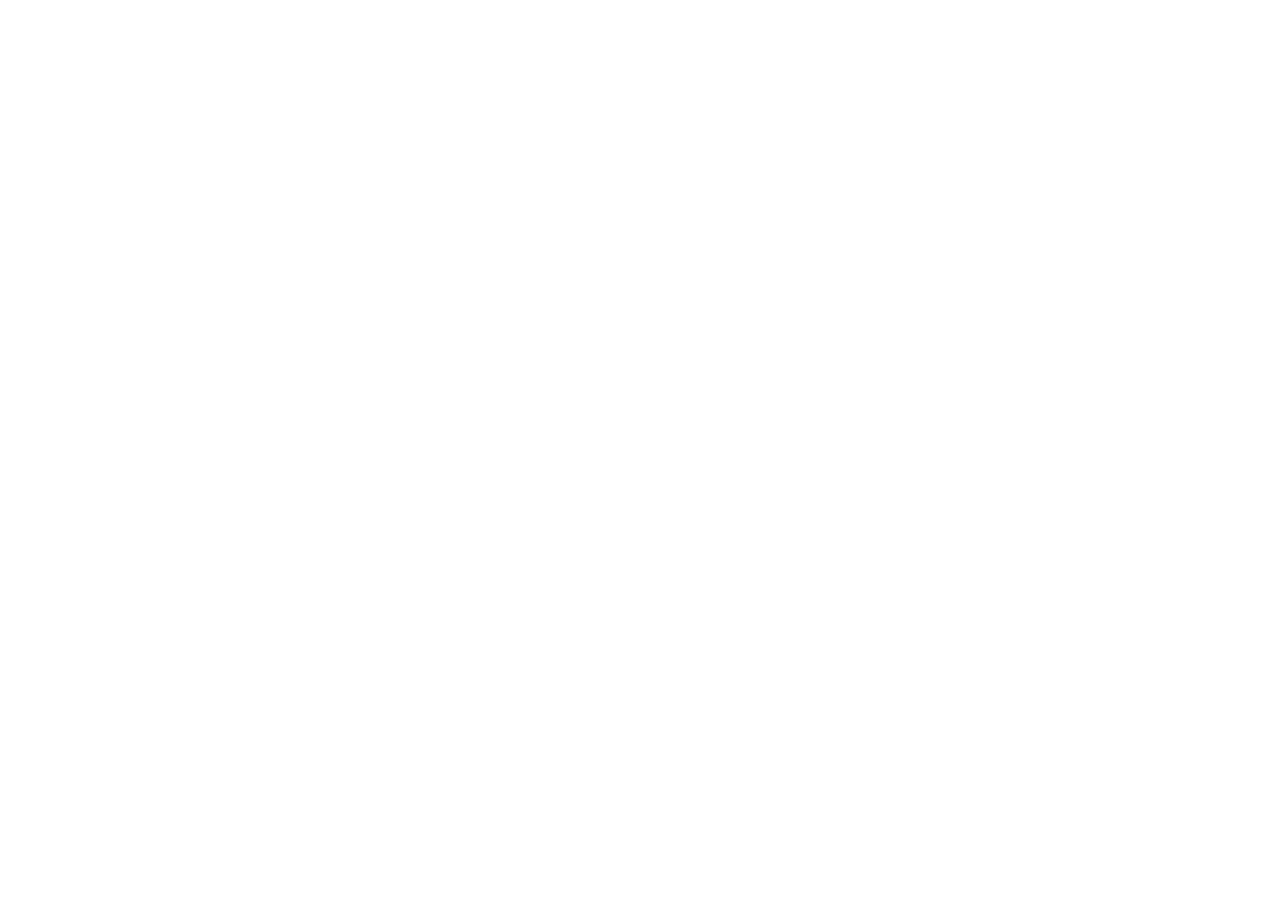
==== index.html @ 722bd199 "'deploy'" ====
<!DOCTYPE html><html lang=en><head><meta charset=utf-8><meta http-equiv=X-UA-Compatible content="IE=edge"><meta name=viewport content="width=device-width,initial-scale=1"><title>sample6</title><link href=/sample6/css/app.476708ba.css rel=preload as=style><link href=/sample6/css/chunk-vendors.8cd144cb.css rel=preload as=style><link href=/sample6/js/app.eaf3321b.js rel=preload as=script><link href=/sample6/js/chunk-vendors.2b9b4a46.js rel=preload as=script><link href=/sample6/css/chunk-vendors.8cd144cb.css rel=stylesheet><link href=/sample6/css/app.476708ba.css rel=stylesheet></head><body><noscript><strong>We're sorry but sample6 doesn't work properly without JavaScript enabled. Please enable it to continue.</strong></noscript><div id=app></div><script src=/sample6/js/chunk-vendors.2b9b4a46.js></script><script src=/sample6/js/app.eaf3321b.js></script></body></html>
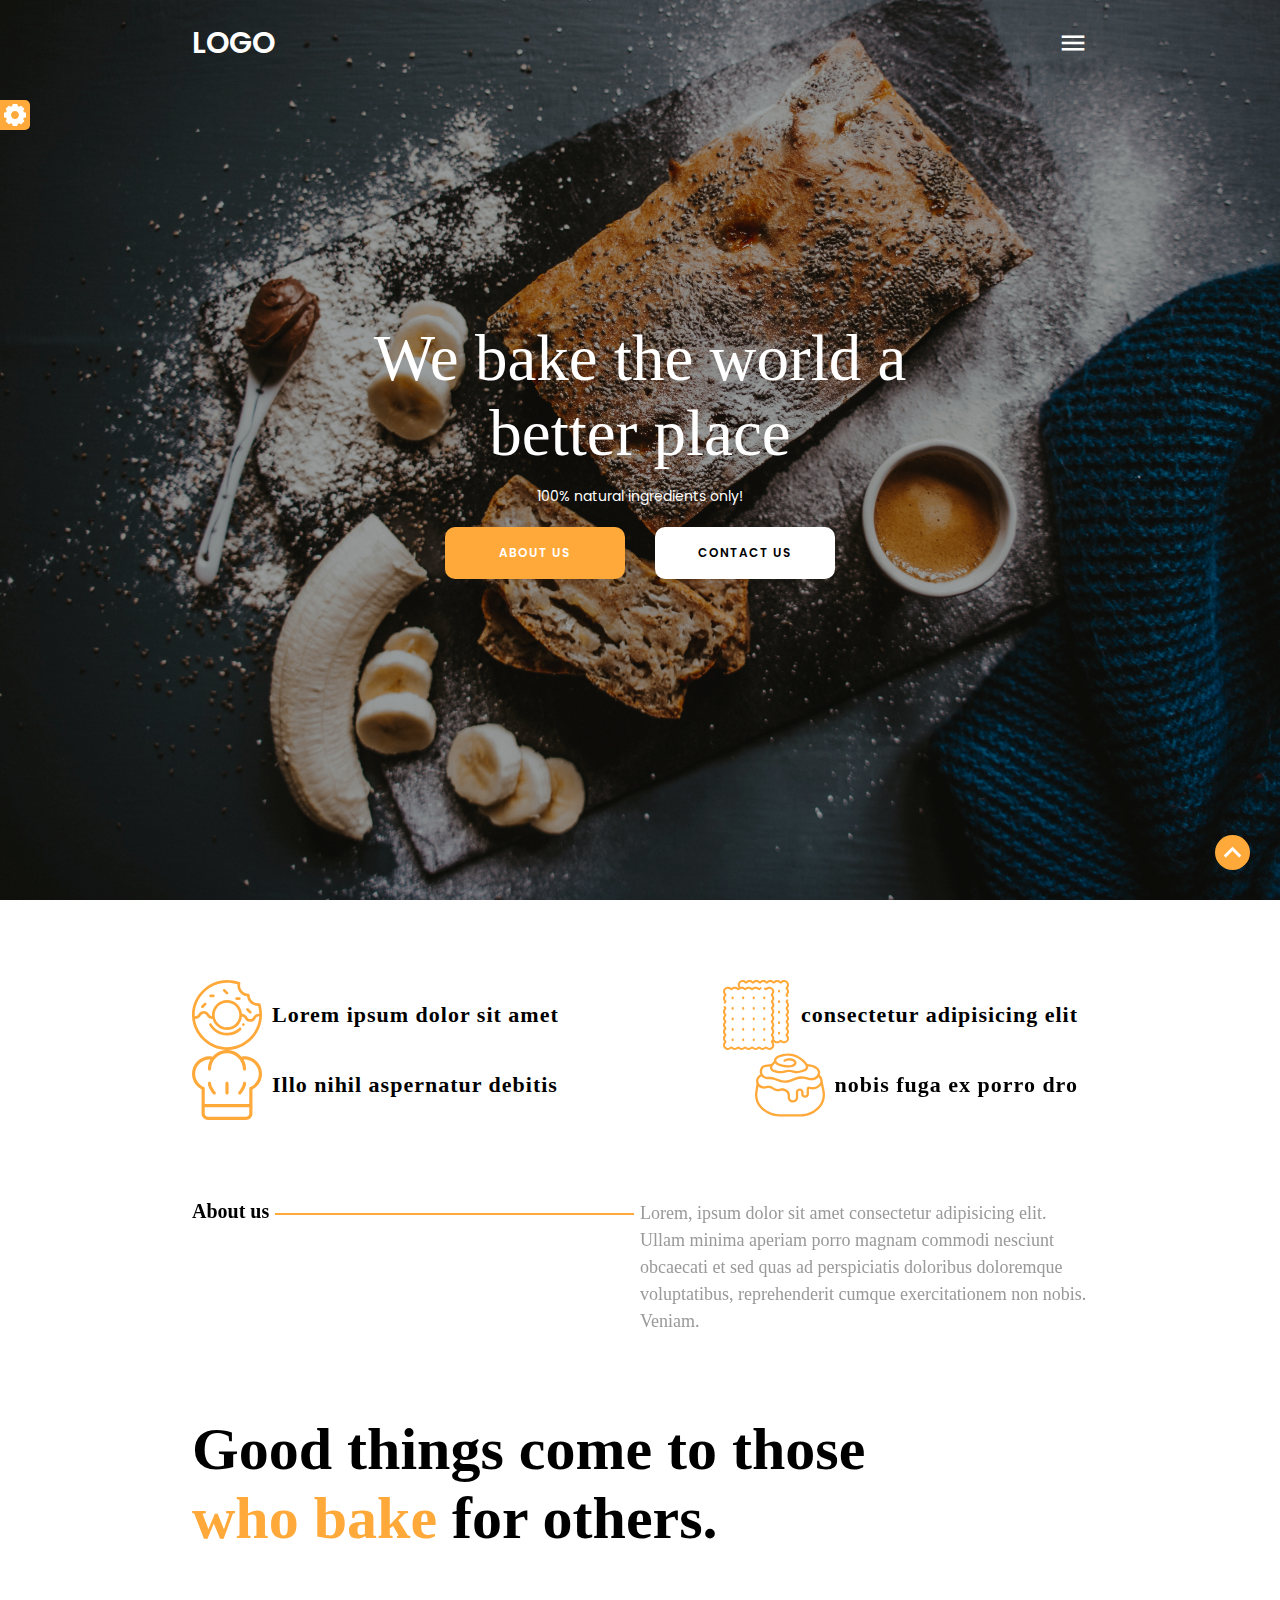
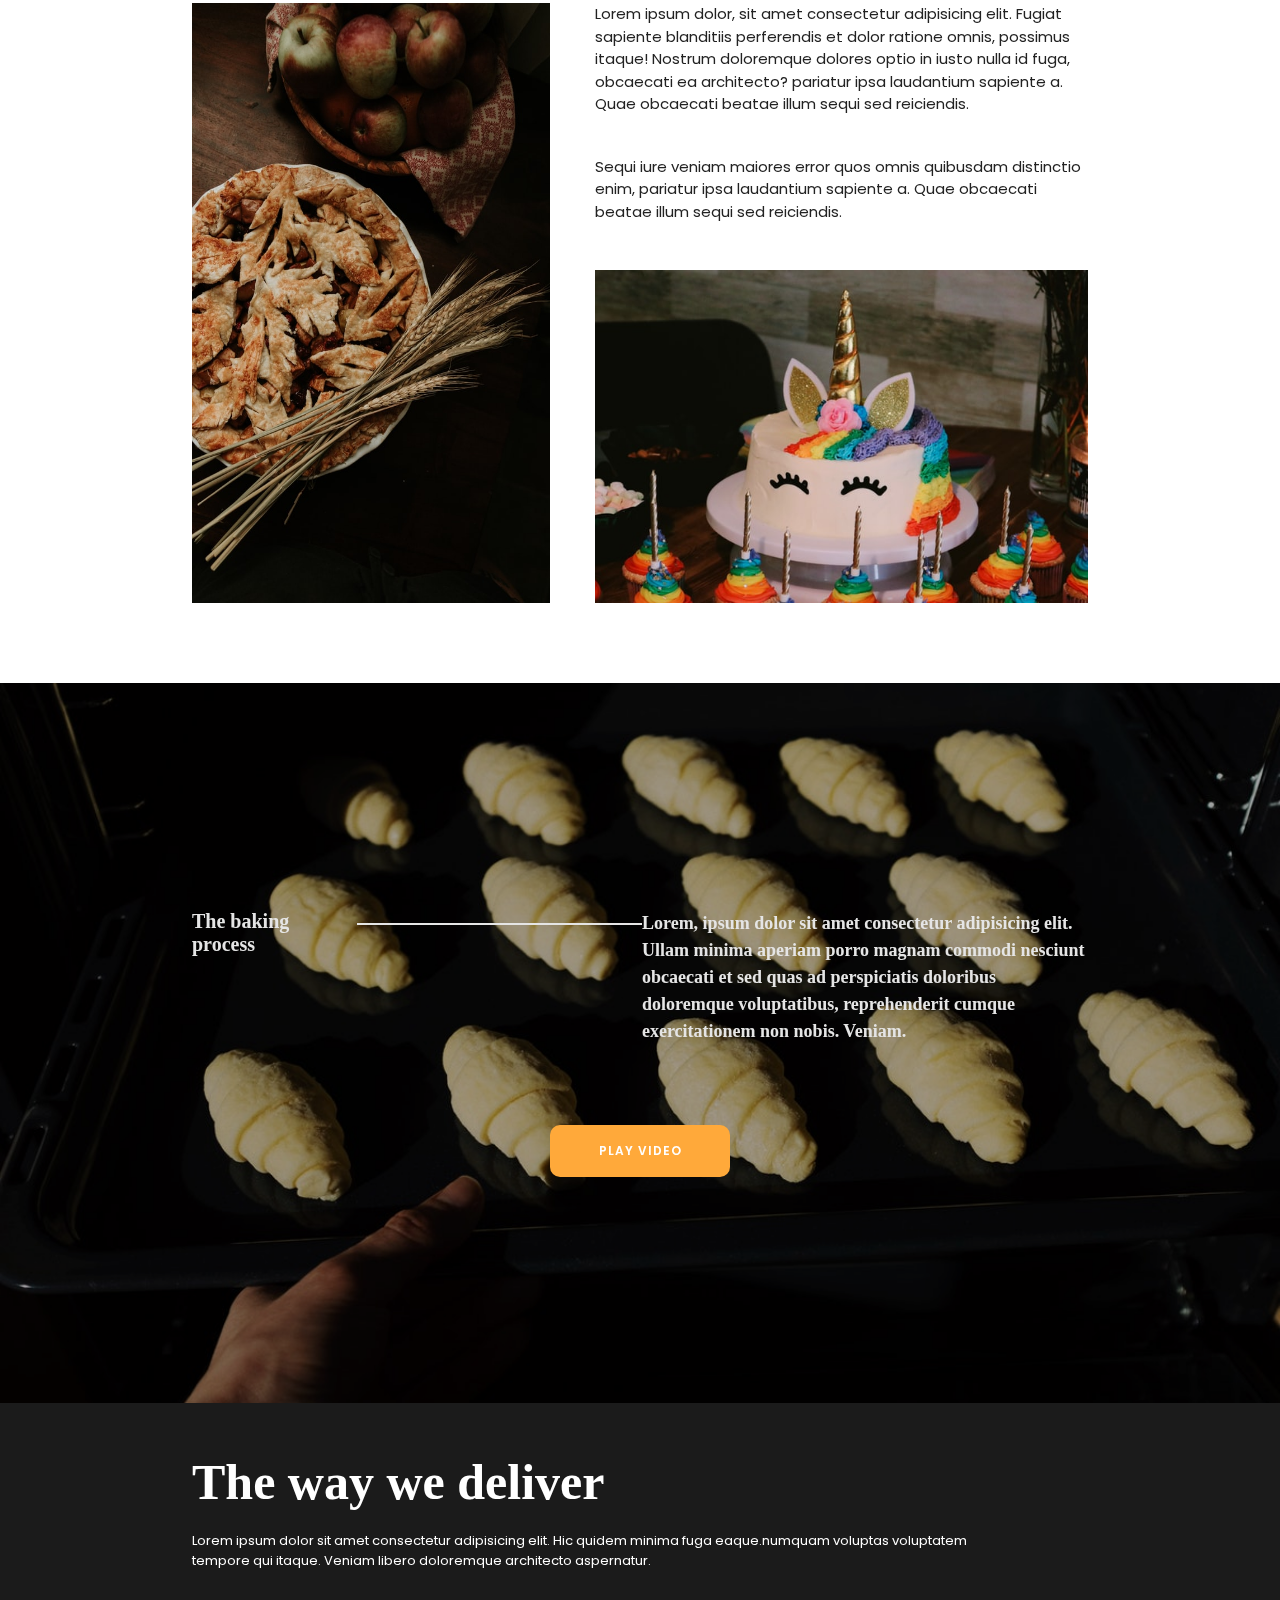
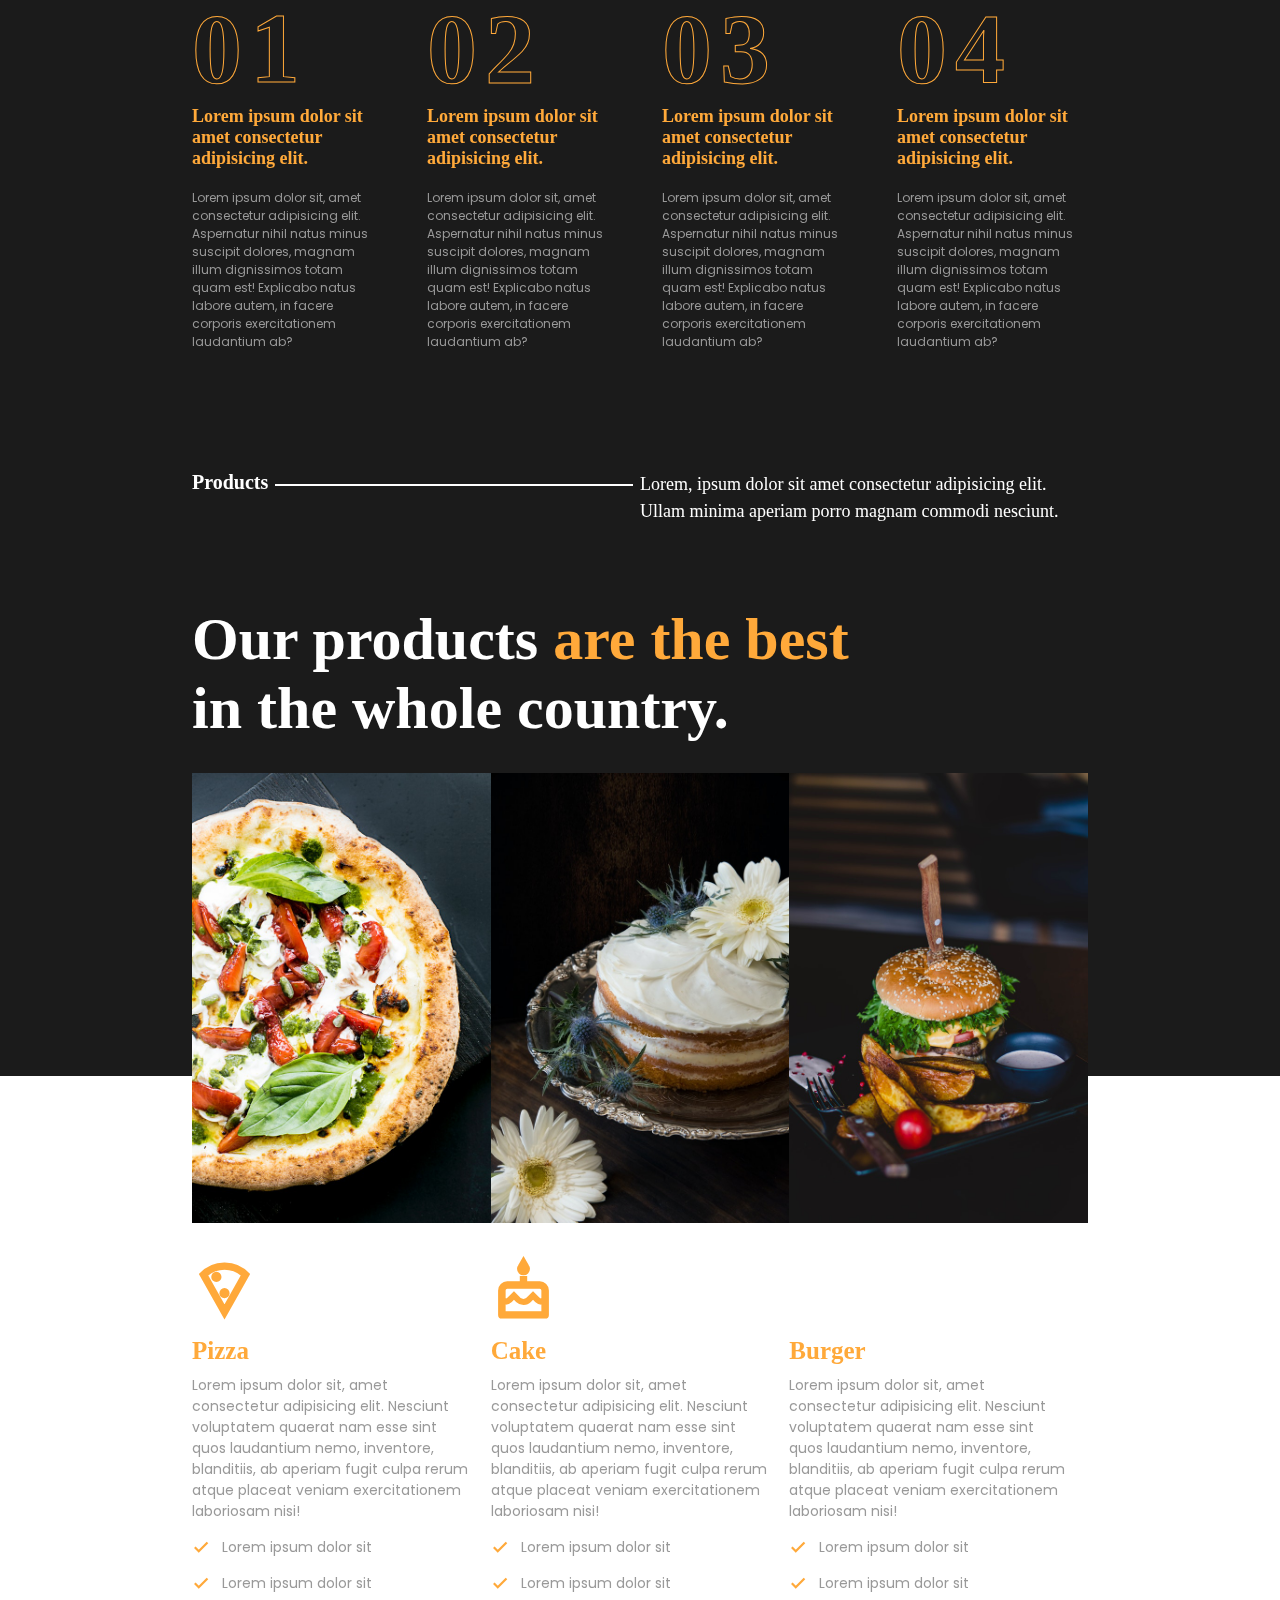
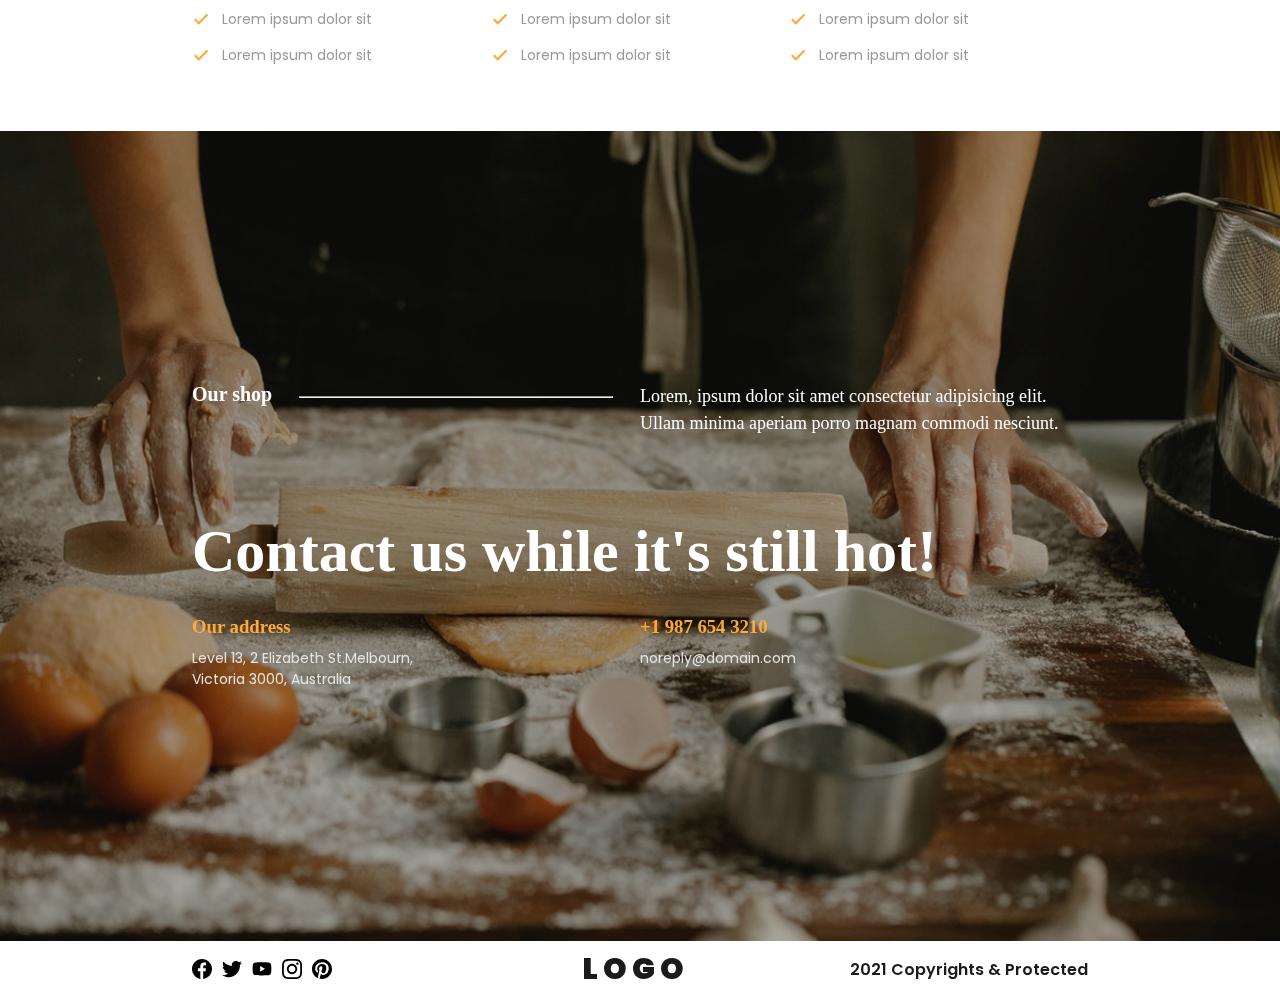
==== commit 418fccae: "Add files via upload" ====
--- a/index.html
+++ b/index.html
@@ -1 +1,23 @@
-<!DOCTYPE html><html lang=en><head><meta charset=utf-8><meta http-equiv=X-UA-Compatible content="IE=edge"><meta name=viewport content="width=device-width,initial-scale=1"><title>sample6</title><link href=/sample6/css/app.476708ba.css rel=preload as=style><link href=/sample6/css/chunk-vendors.8cd144cb.css rel=preload as=style><link href=/sample6/js/app.eaf3321b.js rel=preload as=script><link href=/sample6/js/chunk-vendors.2b9b4a46.js rel=preload as=script><link href=/sample6/css/chunk-vendors.8cd144cb.css rel=stylesheet><link href=/sample6/css/app.476708ba.css rel=stylesheet></head><body><noscript><strong>We're sorry but sample6 doesn't work properly without JavaScript enabled. Please enable it to continue.</strong></noscript><div id=app></div><script src=/sample6/js/chunk-vendors.2b9b4a46.js></script><script src=/sample6/js/app.eaf3321b.js></script></body></html>+<!DOCTYPE html>
+<html lang="en">
+<head>
+    <meta charset="UTF-8">
+    <meta http-equiv="X-UA-Compatible" content="IE=edge">
+    <meta name="viewport" content="width=device-width, initial-scale=1.0">
+    <link rel="preconnect" href="https://fonts.gstatic.com">
+    <link href="https://fonts.googleapis.com/css2?family=El+Messiri:wght@500&display=swap" rel="stylesheet">
+    <link href="https://fonts.googleapis.com/css2?family=Poppins&family=Roboto:ital,wght@1,500&display=swap" rel="stylesheet">
+    <link href="https://fonts.googleapis.com/icon?family=Material+Icons" rel="stylesheet">
+    <link href="https://fonts.googleapis.com/css2?family=Poppins:wght@600;900&display=swap" rel="stylesheet">
+    <link href="https://fonts.googleapis.com/css2?family=Tajawal:wght@400;700&display=swap" rel="stylesheet">
+    <link href="https://fonts.googleapis.com/icon?family=Material+Icons+Outlined" rel="stylesheet">
+    <link rel="stylesheet" href="style.css">
+    <title>template 7</title>
+</head>
+<body>
+    <div id="load" class="load">
+        <div class="loader"></div>
+    </div>
+    <script src="main.js"></script>
+</body>
+</html>--- a/style.css
+++ b/style.css
@@ -0,0 +1,1077 @@
+:root {
+  --langFont: "Tajawal", sans-serif;
+  --secondFont: "Poppins", sans-serif;
+}
+
+* {
+  margin: 0;
+  padding: 0;
+  box-sizing: border-box;
+  user-select: none;
+}
+
+body {
+  background-color: #fff;
+  overflow-x: hidden;
+}
+body .sec {
+  font-family: var(--secondFont);
+}
+body::-webkit-scrollbar {
+  width: 12px;
+}
+@media (max-width: 576px) {
+  body::-webkit-scrollbar {
+    width: 9px;
+  }
+}
+body::-webkit-scrollbar-track {
+  background-color: #e5e5e5;
+}
+body::-webkit-scrollbar-thumb {
+  background-color: var(--mainColor);
+}
+
+.container {
+  width: 70%;
+  margin: 0 auto;
+}
+@media (max-width: 992px) {
+  .container {
+    width: 70%;
+  }
+}
+@media (max-width: 768px) {
+  .container {
+    width: 85%;
+  }
+}
+@media (max-width: 576px) {
+  .container {
+    width: 95%;
+  }
+}
+
+ul {
+  list-style: none;
+}
+
+a.btn {
+  display: block;
+  margin: 0 15px;
+  padding: 17px 0;
+  width: 180px;
+  border-radius: 10px;
+  letter-spacing: 1px;
+  font-size: 12px;
+  font-weight: 600;
+  background-color: var(--mainColor);
+  color: #fff;
+  cursor: pointer;
+  text-decoration: none;
+  text-align: center;
+}
+a.btn.seco {
+  background-color: #fff;
+  color: #000;
+}
+@media (max-width: 768px) {
+  a.btn {
+    padding: 13px 0;
+    font-size: 12px;
+    width: 165px;
+  }
+}
+@media (max-width: 576px) {
+  a.btn {
+    padding: 10px 0;
+    width: 130px;
+  }
+}
+
+.with-line {
+  display: flex;
+  justify-content: space-between;
+  margin-bottom: 80px;
+}
+.with-line h4 {
+  font-size: 20px;
+  width: fit-content;
+}
+.with-line hr {
+  width: 40%;
+  height: 1px;
+  margin: 13px 0 0;
+}
+@media (max-width: 992px) {
+  .with-line hr {
+    width: 35%;
+  }
+}
+.with-line p {
+  width: 50%;
+  font-size: 18px;
+  line-height: 1.5;
+}
+@media (max-width: 992px) {
+  .with-line {
+    margin-bottom: 50px;
+  }
+}
+@media (max-width: 768px) {
+  .with-line {
+    flex-wrap: wrap;
+    margin-bottom: 30px;
+  }
+  .with-line h4, .with-line hr, .with-line p {
+    width: 100%;
+  }
+  .with-line p {
+    font-size: 16px;
+  }
+  .with-line hr {
+    margin: 8px 0 5px;
+  }
+}
+
+.overlay {
+  background-color: rgba(0, 0, 0, 0.3);
+  position: absolute;
+  width: 100%;
+  height: 100%;
+  top: 0;
+  left: 0;
+  z-index: 0;
+}
+
+.page {
+  position: relative;
+  transition: all 0.5s ease-in-out;
+  right: 0;
+  z-index: 1;
+}
+.page.side-on {
+  box-shadow: 12px 0px 15px rgba(0, 0, 0, 0.25);
+  right: 250px;
+}
+.page.side-on #toTop {
+  right: 280px;
+}
+
+section {
+  background-color: #fff;
+}
+
+section.head {
+  height: 100vh;
+  position: relative;
+  color: #fff;
+  padding: 20px 0;
+  background: url("imgs/pexels-flora-westbrook-4139815.jpg") no-repeat;
+  background-size: cover;
+  min-height: 500px;
+}
+section.head .container .top {
+  display: flex;
+  position: relative;
+  justify-content: space-between;
+  align-items: center;
+  color: #fff;
+}
+section.head .container .top h2 {
+  font-size: 30px;
+  font-weight: 600;
+}
+@media (max-width: 768px) {
+  section.head .container .top h2 {
+    font-size: 25px;
+  }
+}
+section.head .container .top span {
+  font-size: 30px;
+  cursor: pointer;
+}
+section.head .container .middle {
+  position: absolute;
+  margin: 0 auto;
+  top: 50%;
+  left: 50%;
+  transform: translate(-50%, -50%);
+  text-align: center;
+}
+section.head .container .middle h1 {
+  font-size: 65px;
+  font-weight: 500;
+}
+@media (max-width: 768px) {
+  section.head .container .middle h1 {
+    font-size: 52px;
+  }
+}
+section.head .container .middle p {
+  font-size: 14px;
+  margin: 15px 0 20px;
+}
+@media (max-width: 768px) {
+  section.head .container .middle p {
+    font-size: 12px;
+  }
+}
+section.head .container .middle .links {
+  display: flex;
+  justify-content: center;
+}
+@media (max-width: 576px) {
+  section.head .container .middle {
+    width: 100%;
+  }
+}
+
+section.first-section {
+  padding: 80px 0;
+}
+section.first-section .badges {
+  display: flex;
+  margin-bottom: 80px;
+  justify-content: space-between;
+  flex-wrap: wrap;
+}
+section.first-section .badges .badge {
+  display: flex;
+  align-items: center;
+}
+section.first-section .badges .badge .icon {
+  display: flex;
+}
+section.first-section .badges .badge .icon svg {
+  align-items: center;
+  width: 70px;
+  height: 70px;
+  fill: var(--mainColor);
+}
+section.first-section .badges .badge .badge_title {
+  height: 100%;
+  display: flex;
+  font-weight: 800;
+  letter-spacing: 1px;
+  font-size: 22px;
+  align-items: center;
+  padding: 0 10px;
+}
+section.first-section .with-line.about hr {
+  border: 1px solid var(--mainColor);
+}
+section.first-section .with-line.about p {
+  color: #999;
+}
+section.first-section .article h2 {
+  font-size: 60px;
+  width: fit-content;
+  margin-bottom: 50px;
+}
+section.first-section .article h2 span {
+  color: var(--mainColor);
+}
+section.first-section .article .post {
+  display: flex;
+  justify-content: space-between;
+}
+section.first-section .article .post > div {
+  height: 600px;
+}
+section.first-section .article .post img {
+  width: 100%;
+  height: 100%;
+}
+section.first-section .article .post .left {
+  width: 40%;
+}
+section.first-section .article .post .right {
+  width: 55%;
+  display: flex;
+  flex-direction: column;
+  justify-content: space-between;
+}
+section.first-section .article .post .right .top {
+  height: fit-content;
+  width: 100%;
+}
+section.first-section .article .post .right .top p {
+  margin-bottom: 40px;
+  line-height: 1.5;
+  color: #222;
+  font-size: 15px;
+}
+section.first-section .article .post .right .bottom {
+  min-height: 0;
+}
+@media (max-width: 992px) {
+  section.first-section .article .post .left, section.first-section .article .post .right {
+    height: 450px;
+  }
+  section.first-section .article .post .right .top p {
+    margin-bottom: 25px;
+  }
+}
+@media (max-width: 768px) {
+  section.first-section .article .post {
+    flex-wrap: wrap;
+  }
+  section.first-section .article .post .left, section.first-section .article .post .right {
+    width: 100%;
+  }
+  section.first-section .article .post .left {
+    margin-bottom: 20px;
+  }
+  section.first-section .article .post .right {
+    height: unset;
+  }
+  section.first-section .article .post .right .bottom, section.first-section .article .post .left {
+    height: 260px;
+  }
+}
+@media (max-width: 576px) {
+  section.first-section .article .post .right {
+    height: unset;
+  }
+  section.first-section .article .post .left, section.first-section .article .post .right .bottom {
+    height: 300px;
+  }
+}
+@media (max-width: 992px) {
+  section.first-section {
+    padding: 65px 0;
+    flex-wrap: wrap;
+  }
+  section.first-section h2 br {
+    display: none;
+  }
+  section.first-section .badges {
+    margin-bottom: 0;
+  }
+  section.first-section .badges .badge {
+    margin-bottom: 60px;
+    width: 50%;
+  }
+  section.first-section .badges .badge:nth-of-type(1), section.first-section .badges .badge:nth-of-type(2) {
+    margin-bottom: 30px;
+  }
+}
+@media (max-width: 768px) {
+  section.first-section {
+    padding: 50px 0;
+    flex-wrap: wrap;
+  }
+  section.first-section .badges {
+    margin-bottom: 0;
+    padding: 0 50px;
+  }
+  section.first-section .badges .badge {
+    margin-bottom: 45px;
+    width: 100%;
+    justify-content: center;
+  }
+  section.first-section .badges .badge .badge_title {
+    font-size: 18px;
+    width: 260px;
+  }
+}
+
+section.process {
+  position: relative;
+  min-height: 380px;
+  height: 80vh;
+  padding: 75px 0;
+  background: url("imgs/pexels-ready-made-3850319.jpg") no-repeat;
+  display: flex;
+  justify-content: center;
+  align-items: center;
+  background-size: cover;
+}
+section.process .content {
+  position: relative;
+}
+section.process .content .with-line {
+  color: #e5e5e5;
+}
+section.process .content .with-line hr {
+  width: 32%;
+  border: 1px solid #e5e5e5;
+  background: #fff;
+}
+section.process .content .with-line p {
+  font-weight: bold;
+}
+@media (max-width: 768px) {
+  section.process .content .with-line {
+    flex-wrap: wrap;
+    margin-bottom: 20px;
+  }
+  section.process .content .with-line h4, section.process .content .with-line hr, section.process .content .with-line p {
+    width: 100%;
+  }
+  section.process .content .with-line hr {
+    margin: 8px 0 5px;
+  }
+}
+section.process .content a.btn {
+  margin: 0 auto;
+}
+@media (max-width: 576px) {
+  section.process {
+    min-height: 250px;
+    height: 60vh;
+  }
+}
+
+section.delivery {
+  background-color: #1b1b1b;
+  padding: 50px 0;
+}
+section.delivery h2 {
+  color: #fff;
+  font-size: 35px;
+  color: #fff;
+  font-size: 50px;
+  margin: 0 0 20px;
+}
+section.delivery p {
+  color: #fff;
+  color: #fff;
+  font-size: 50px;
+  margin: 0 0 20px;
+  font-size: 13px;
+}
+section.delivery .ways {
+  display: flex;
+  justify-content: space-between;
+}
+section.delivery .ways .way {
+  width: calc((100% - 132px) / 4);
+}
+section.delivery .ways .way .num {
+  display: block;
+  font-size: 100px;
+  letter-spacing: 8px;
+  font-weight: 600;
+  color: #1b1b1b;
+  -webkit-text-stroke: 1px var(--mainColor);
+}
+section.delivery .ways .way h6 {
+  color: var(--mainColor);
+  margin: 0 0 20px;
+  font-size: 18px;
+}
+section.delivery .ways .way p {
+  font-size: 12px;
+  color: #999;
+}
+@media (max-width: 768px) {
+  section.delivery .ways {
+    flex-wrap: wrap;
+  }
+  section.delivery .ways .way {
+    width: calc((100% - 50px) / 2);
+  }
+}
+@media (max-width: 768px) {
+  section.delivery {
+    padding-bottom: 15px;
+  }
+}
+
+section.products {
+  padding: 50px 0;
+  position: relative;
+}
+section.products .container {
+  position: relative;
+}
+section.products .with-line {
+  color: #fff;
+}
+section.products .with-line hr {
+  border: 1px solid #fff;
+}
+section.products h2 {
+  font-size: 60px;
+  color: #fff;
+  margin-bottom: 30px;
+}
+section.products h2 span {
+  color: var(--mainColor);
+}
+section.products .gallery {
+  display: flex;
+}
+section.products .gallery .product {
+  width: 33.3333333333%;
+  color: #999;
+}
+section.products .gallery .product .cont {
+  padding-top: 35px;
+}
+section.products .gallery .product .image {
+  height: 450px;
+}
+section.products .gallery .product .image img {
+  height: 100%;
+  width: 100%;
+}
+section.products .gallery .product .material-icons {
+  font-weight: bold;
+  font-size: 65px;
+  color: var(--mainColor);
+}
+section.products .gallery .product h5 {
+  color: var(--mainColor);
+  font-size: 25px;
+  margin: 10px 0;
+}
+section.products .gallery .product p, section.products .gallery .product li {
+  font-size: 14px;
+  padding-right: 20px;
+}
+section.products .gallery .product p {
+  margin-bottom: 15px;
+}
+section.products .gallery .product ul {
+  list-style: none;
+  padding-left: 30px;
+}
+section.products .gallery .product ul li {
+  position: relative;
+  margin: 0 0 15px;
+}
+section.products .gallery .product ul li::after {
+  font-family: "Material Icons";
+  content: "check";
+  -webkit-font-feature-settings: "liga";
+  font-feature-settings: "liga";
+  position: absolute;
+  top: 1px;
+  left: -30px;
+  font-weight: bold;
+  color: var(--mainColor);
+  height: 100%;
+  font-size: 18px;
+  width: 100%;
+}
+@media (max-width: 768px) {
+  section.products .gallery {
+    flex-wrap: wrap;
+    justify-content: center;
+  }
+  section.products .gallery .product {
+    width: 50%;
+  }
+  section.products .gallery .product .image {
+    height: 300px;
+  }
+  section.products .gallery .product .cont {
+    padding: 20px 20px 5px;
+    background-color: #fff;
+    border: 1px solid #ddd;
+  }
+  section.products .gallery .product .cont p, section.products .gallery .product .cont li {
+    padding-left: 0 !important;
+  }
+}
+section.products::before {
+  content: "";
+  position: absolute;
+  top: 0;
+  left: 0;
+  height: 50%;
+  width: 100%;
+  background-color: #1b1b1b;
+}
+@media (max-width: 992px) {
+  section.products {
+    padding-top: 20px;
+  }
+}
+@media (max-width: 576px) {
+  section.products::before {
+    height: 100%;
+  }
+  section.products .gallery .product {
+    width: 100%;
+    max-width: 350px;
+    margin-bottom: 30px;
+  }
+  section.products .gallery .product:last-of-type {
+    margin-bottom: 0;
+  }
+}
+
+section.contact {
+  background: url("imgs/pexels-klaus-nielsen-6287293.jpg") no-repeat;
+  background-size: cover;
+  height: 90vh;
+  min-height: 500px;
+  position: relative;
+}
+section.contact .container {
+  position: relative;
+  display: flex;
+  align-items: center;
+  height: 100%;
+  justify-content: center;
+}
+section.contact .container .content {
+  width: 100%;
+}
+section.contact .container .content .with-line {
+  color: #fff;
+  width: 100%;
+}
+section.contact .container .content .with-line hr {
+  width: 35%;
+}
+@media (max-width: 768px) {
+  section.contact .container .content .with-line hr {
+    width: 100%;
+  }
+}
+section.contact .container .content h2 {
+  font-size: 60px;
+  color: #fff;
+  margin-bottom: 30px;
+}
+section.contact .container .content .information {
+  width: 100%;
+  display: flex;
+}
+section.contact .container .content .information .info {
+  width: 50%;
+}
+section.contact .container .content .information .info h3 {
+  color: var(--mainColor);
+  margin: 0 0 10px;
+}
+section.contact .container .content .information .info p {
+  color: #e5e5e5;
+  font-size: 14px;
+}
+@media (max-width: 768px) {
+  section.contact .container .content .information {
+    flex-wrap: wrap;
+  }
+  section.contact .container .content .information .info {
+    width: 100%;
+  }
+  section.contact .container .content .information .info:first-of-type {
+    margin-bottom: 20px;
+  }
+}
+
+section.footer {
+  padding: 5px 0 0;
+  text-align: center;
+}
+section.footer .all {
+  display: flex;
+  justify-content: space-between;
+  align-items: center;
+}
+section.footer .all .one {
+  color: #1b1b1b;
+  min-width: 230px;
+}
+section.footer .all .one.icons {
+  display: flex;
+}
+section.footer .all .one.icons span {
+  height: 20px;
+  width: 20px;
+  display: block;
+}
+section.footer .all .one.icons span:not(:last-of-type) {
+  margin-right: 10px;
+}
+section.footer .all .one.icons span svg {
+  height: 100%;
+  width: 100%;
+}
+section.footer .all .one h2 {
+  font-weight: 900;
+  font-size: 30px;
+  letter-spacing: 5px;
+}
+section.footer .all .one:last-of-type {
+  font-weight: 600;
+}
+@media (max-width: 768px) {
+  section.footer .all .one {
+    min-width: unset;
+  }
+}
+@media (max-width: 576px) {
+  section.footer .all {
+    flex-wrap: wrap;
+    justify-content: space-around;
+    flex-direction: row-reverse;
+  }
+  section.footer .all .one:last-of-type {
+    width: 100%;
+  }
+}
+
+.sidebar {
+  position: fixed;
+  top: 0;
+  right: 0;
+  height: 100%;
+  width: 250px;
+  background-color: #1b1b1b;
+  color: #fff;
+  overflow-y: auto;
+}
+.sidebar::-webkit-scrollbar {
+  width: 8px;
+}
+.sidebar::-webkit-scrollbar-track {
+  background-color: #1b1b1b;
+}
+.sidebar::-webkit-scrollbar-thumb {
+  background-color: #444;
+  border-radius: 5px;
+}
+.sidebar input {
+  background-color: transparent;
+  outline: none;
+  color: #fff;
+  border: none;
+  border-bottom: 1px solid #444;
+  font-size: 15px;
+  padding: 10px 15px;
+  width: 100%;
+}
+.sidebar input::placeholder {
+  color: #999;
+}
+.sidebar ul {
+  margin: 20px 0 40px;
+}
+.sidebar ul li {
+  position: relative;
+}
+.sidebar ul li a {
+  font-size: 15px;
+  display: block;
+  transition: color 0.5s ease-in-out;
+  color: #e5e5e5;
+  cursor: pointer;
+  padding: 8px 15px;
+}
+.sidebar ul li:not(:last-of-type) {
+  margin-bottom: 10px;
+}
+.sidebar ul li:before {
+  content: "";
+  background-color: var(--mainColor);
+  height: 100%;
+  width: 6px;
+  position: absolute;
+  left: 0;
+  top: 0;
+  z-index: -1;
+  transition: all 0.5s linear;
+}
+.sidebar ul li:hover a, .sidebar ul li.active a {
+  color: #fff;
+}
+.sidebar ul li:hover::before, .sidebar ul li.active::before {
+  width: 100%;
+}
+.sidebar .bottom {
+  display: block;
+  position: fixed;
+  bottom: 0;
+  width: 250px;
+  /* line-height: 30px; */
+  padding: 3px;
+  height: 30px;
+  background-color: #1b1b1b;
+  right: 0;
+  text-align: left;
+}
+.sidebar .bottom span {
+  font-size: 25px;
+  cursor: pointer;
+}
+
+.settings {
+  position: fixed;
+  top: 100px;
+  left: -220px;
+  transition: left 0.5s linear;
+  width: 250px;
+  z-index: 2;
+}
+.settings #gear {
+  width: 30px;
+  height: 30px;
+  display: flex;
+  justify-content: center;
+  align-items: center;
+  float: right;
+  border-radius: 0 5px 5px 0;
+  cursor: pointer;
+  color: #fff;
+  text-align: center;
+  background-color: var(--mainColor);
+}
+.settings #gear svg {
+  height: 22px;
+  width: 22px;
+  fill: #Fff;
+  animation: rotating 3s linear infinite;
+}
+.settings .list {
+  float: left;
+  width: 220px;
+  border-radius: 0 0 5px 0;
+  padding: 2px 8px 10px;
+  border: 1px solid #999;
+  background-color: #f5f5f5;
+  box-shadow: inset 1px 1px 20px 5px rgba(0, 0, 0, 0.15);
+}
+.settings .list h5 {
+  font-size: 18px;
+  font-weight: 400;
+  color: #1b1b1b;
+  margin-bottom: 8px;
+}
+.settings .list .colorsList {
+  display: flex;
+  width: 100%;
+  justify-content: space-around;
+}
+.settings .list .colorsList span {
+  width: 30px;
+  cursor: pointer;
+  height: 30px;
+  position: relative;
+  border-radius: 50%;
+}
+.settings .list .colorsList span.one {
+  background-color: #ffa93a;
+}
+.settings .list .colorsList span.two {
+  background-color: #F44336;
+}
+.settings .list .colorsList span.three {
+  background-color: #03A9F4;
+}
+.settings .list .colorsList span.four {
+  background-color: #9b59b6;
+}
+.settings .list .colorsList span.five {
+  background-color: #2ecc71;
+}
+.settings .list .colorsList span.active {
+  text-align: center;
+}
+.settings .list .colorsList span.active::after {
+  font-family: "Material Icons";
+  content: "check";
+  -webkit-font-feature-settings: "liga";
+  font-feature-settings: "liga";
+  line-height: 30px;
+  z-index: 2;
+  position: relative;
+  font-size: 20px;
+  color: #fff;
+}
+.settings .list .colorsList span.active::before {
+  content: "";
+  background-color: rgba(0, 0, 0, 0.3);
+  border-radius: 50%;
+  width: 100%;
+  height: 100%;
+  position: absolute;
+  top: 0;
+  left: 0;
+}
+.settings .list .choose {
+  margin-right: 15px;
+  margin-top: 10px;
+  display: flex;
+  align-items: center;
+}
+.settings .list .choose h6 {
+  font-size: 18px;
+  font-weight: 400;
+  color: #1b1b1b;
+  display: inline-block;
+  margin-right: 19px;
+}
+.settings .list .choose input {
+  -webkit-appearance: none;
+  border: 1px solid #999;
+  width: 30px;
+  height: 30px;
+  border-radius: 50%;
+  cursor: pointer;
+  overflow: hidden;
+}
+.settings .list .choose input::-webkit-color-swatch-wrapper {
+  padding: 0;
+}
+.settings .list .choose input::-webkit-color-swatch {
+  border: none;
+}
+.settings .list hr {
+  width: 100%;
+  height: 1px;
+  border: 1px solid #ccc;
+  margin: 10px 0 5px;
+}
+.settings .list .lang h5 {
+  font-size: 18px;
+  font-weight: 400;
+  color: #1b1b1b;
+  margin-bottom: 8px;
+}
+.settings .list .lang .langs {
+  display: flex;
+  justify-content: center;
+  overflow: hidden;
+  align-items: center;
+}
+.settings .list .lang .langs span.langa {
+  padding: 0 10px;
+  text-align: center;
+  overflow: hidden;
+  cursor: pointer;
+  width: 100px;
+  display: inline-block;
+  height: 35px;
+  line-height: 35px;
+  background-color: #fff;
+  position: relative;
+  border-radius: 0 25px 25px 0;
+}
+.settings .list .lang .langs span.langa:last-of-type {
+  font-family: var(--langFont);
+}
+.settings .list .lang .langs span.langa:first-of-type {
+  border-radius: 25px 0 0 25px;
+  border-right: 1px solid #ccc;
+}
+.settings .list .lang .langs span.langa.active::before, .settings .list .lang .langs span.langa:hover::before {
+  content: "";
+  position: absolute;
+  bottom: 0;
+  left: 0;
+  height: 2px;
+  width: 100%;
+  background: var(--mainColor);
+}
+.settings .list .lang .langs span.langa.active {
+  box-shadow: inset 6px 1px 12px 3px rgba(0, 0, 0, 0.22);
+}
+.settings .list .lang .langs span.langa.active:last-of-type {
+  box-shadow: inset -6px 1px 12px 3px rgba(0, 0, 0, 0.22);
+}
+.settings.active {
+  left: 0;
+}
+
+@keyframes rotating {
+  from {
+    transform: rotate(0deg);
+  }
+  to {
+    transform: rotate(360deg);
+  }
+}
+.load {
+  position: fixed;
+  z-index: 50;
+  width: 100%;
+  height: 100%;
+  display: flex;
+  background-color: var(--mainColor);
+  justify-content: center;
+  align-items: center;
+}
+
+.loader,
+.loader:after {
+  border-radius: 50%;
+  width: 10em;
+  height: 10em;
+}
+
+.loader {
+  margin: 60px auto;
+  font-size: 10px;
+  position: relative;
+  text-indent: -9999em;
+  border-top: 1.1em solid rgba(255, 255, 255, 0.2);
+  border-right: 1.1em solid rgba(255, 255, 255, 0.2);
+  border-bottom: 1.1em solid rgba(255, 255, 255, 0.2);
+  border-left: 1.1em solid #ffffff;
+  -webkit-animation: load8 1.1s infinite linear;
+  animation: load8 1.1s infinite linear;
+}
+
+@-webkit-keyframes load8 {
+  0% {
+    -webkit-transform: rotate(0deg);
+    transform: rotate(0deg);
+  }
+  100% {
+    -webkit-transform: rotate(360deg);
+    transform: rotate(360deg);
+  }
+}
+@keyframes load8 {
+  0% {
+    -webkit-transform: rotate(0deg);
+    transform: rotate(0deg);
+  }
+  100% {
+    -webkit-transform: rotate(360deg);
+    transform: rotate(360deg);
+  }
+}
+#toTop {
+  width: 35px;
+  height: 35px;
+  border-radius: 50%;
+  line-height: unset;
+  display: flex;
+  justify-content: center;
+  align-items: center;
+  color: #fff;
+  font-size: 35px;
+  background-color: var(--mainColor);
+  position: fixed;
+  bottom: 30px;
+  right: 30px;
+  cursor: pointer;
+  transition: right 0.5s ease-in-out;
+  z-index: 49;
+  justify-content: center;
+  align-items: center;
+}
+
+@media (max-width: 768px) {
+  br {
+    display: none;
+  }
+
+  section.first-section .article h2, section.delivery h2, section.products h2, section.contact .container .content h2 {
+    font-size: 40px;
+  }
+
+  section.first-section .article h2 {
+    margin-bottom: 30px;
+  }
+}
+
+/*# sourceMappingURL=style.css.map */
